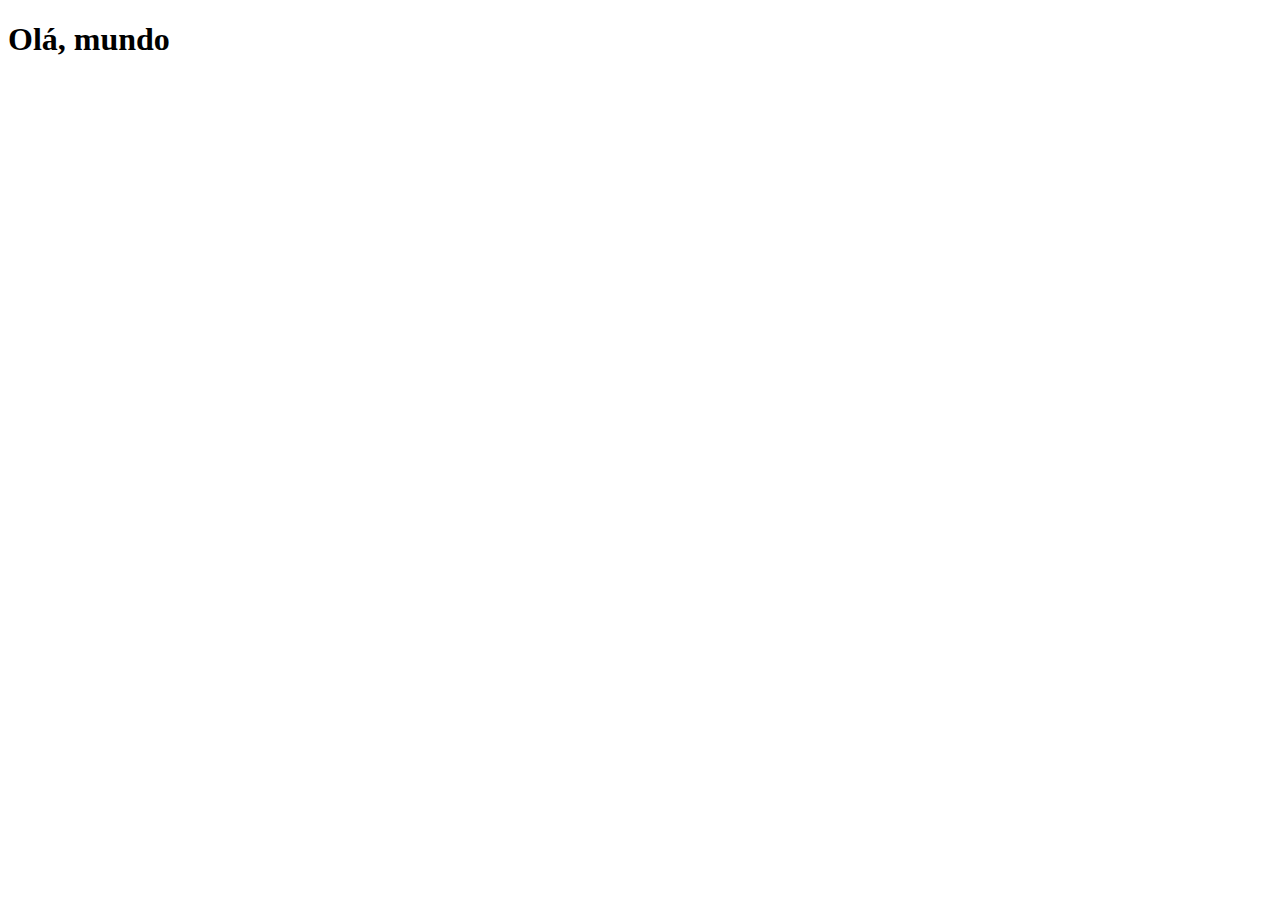
==== index.html @ 5f72be4c "Create index.html" ====
<!DOCTYPE html>
<html lang="pt-br">
<head>
    <meta charset="UTF-8">
    <meta http-equiv="X-UA-Compatible" content="IE=edge">
    <meta name="viewport" content="width=device-width, initial-scale=1.0">
    <title>Projeto Social</title>
    <link rel="shortcut icon" href="favicon.ico" type="image/x-icon">
</head>
<body>
    <h1>Olá, mundo</h1>
</body>
</html>
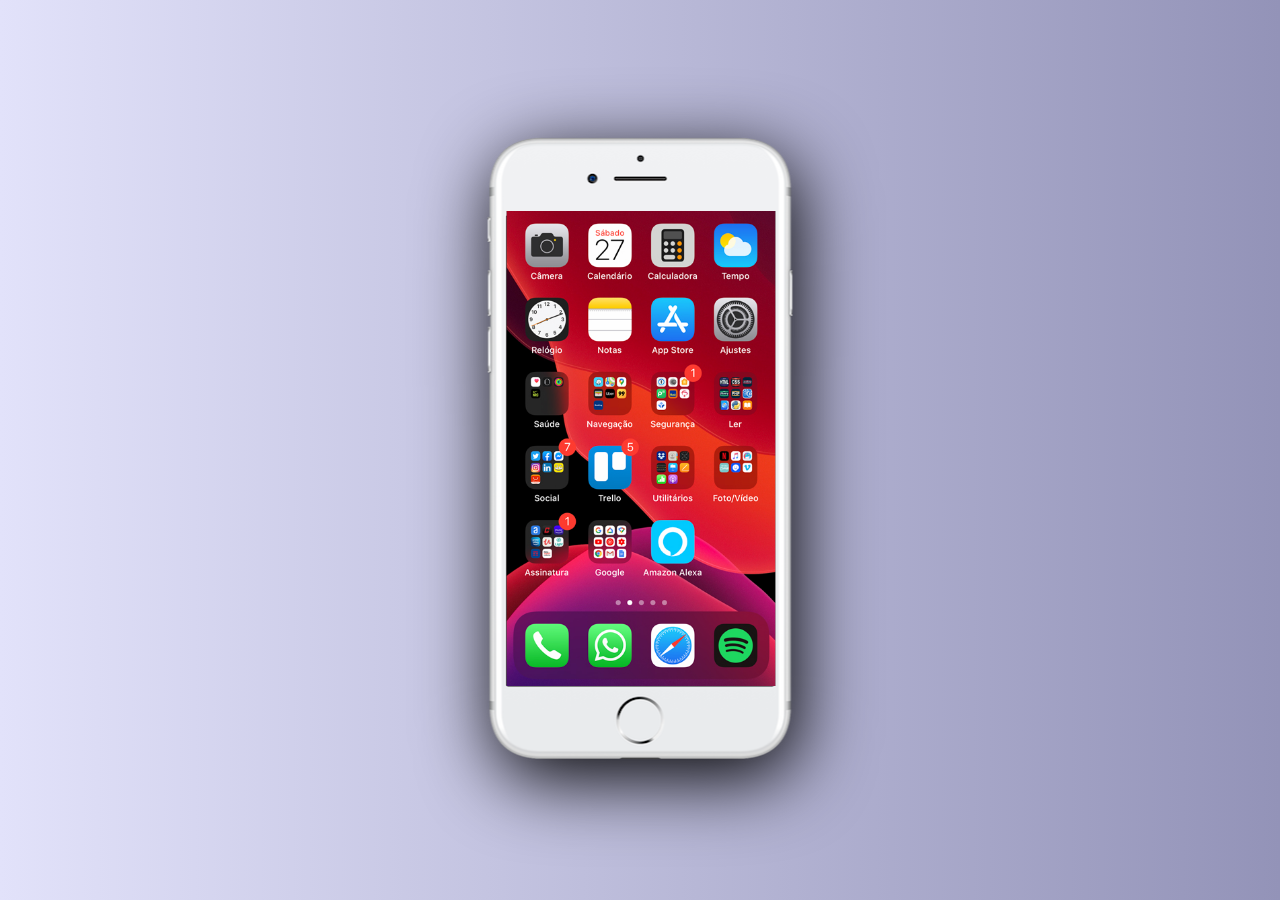
==== commit 20d794fe: "updateEx" ====
--- a/index.html
+++ b/index.html
@@ -6,8 +6,17 @@
     <meta name="viewport" content="width=device-width, initial-scale=1.0">
     <title>Projeto Social</title>
     <link rel="shortcut icon" href="favicon.ico" type="image/x-icon">
+    <link rel="stylesheet" href="styles/style.css">
 </head>
 <body>
-    <h1>Olá, mundo</h1>
+    <main>
+        <section id="telefone">
+            <iframe src="home.html" frameborder="0" name="tela" id="tela"></iframe>
+        </section>
+        <section id="redeslogo">
+
+        </section>
+
+    </main>
 </body>
 </html>--- a/styles/style.css
+++ b/styles/style.css
@@ -0,0 +1,45 @@
+@charset "UTF-8";
+
+*{
+    margin: 0;
+    padding: 0;
+}
+
+html, body{ 
+    width: 100vw;
+    height: 100vh;
+    
+}
+
+body{
+   background-image: linear-gradient(to right, rgb(226, 226, 250),rgb(147, 147, 184));
+}
+
+main{
+    position: relative;
+    height: 100vh;
+    
+}
+
+section#telefone{
+    position: absolute;
+    top: 50%;
+    left: 50%;
+    transform: translate(-50%, -50%);
+    background-color: aqua;
+    width: 311px;
+    height: 630px;
+    background: url('../imagens/frame-iphone.png') no-repeat;
+
+    filter: drop-shadow(6px 19px 37px black);
+}
+
+iframe{
+    position: relative;
+    top: 12%;
+    left: 7%;
+
+    width: 269px;
+    height: 475px;
+
+}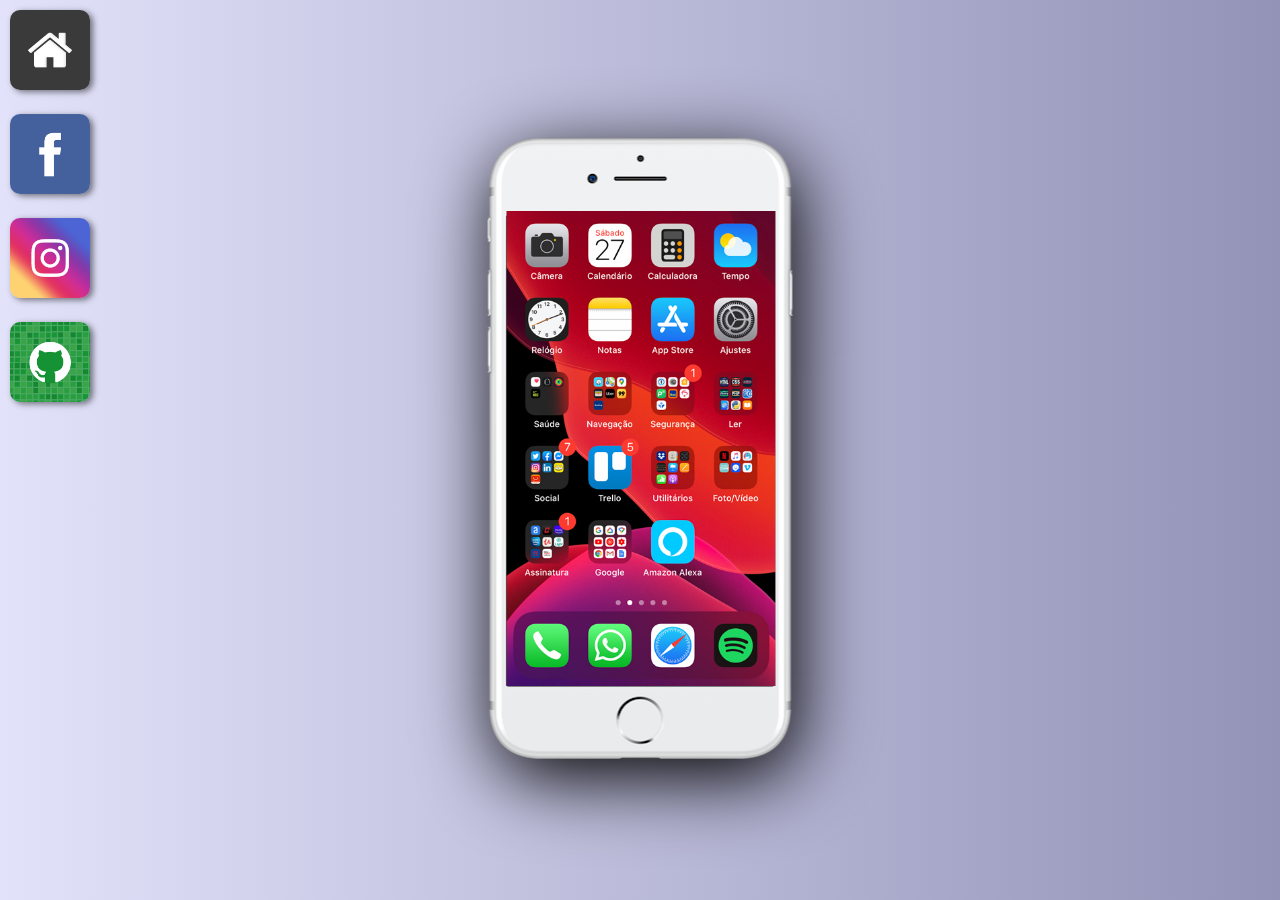
==== commit bb1fbaef: "update style" ====
--- a/index.html
+++ b/index.html
@@ -14,7 +14,14 @@
             <iframe src="home.html" frameborder="0" name="tela" id="tela"></iframe>
         </section>
         <section id="redeslogo">
+            <a href="#"><img src="imagens/logo-home.jpg" alt=""></a><br>
 
+            <a href="#"><img src="imagens/logo-facebook.jpg" alt=""></a><br>
+
+            <a href="#"><img src="imagens/logo-instagram.jpg" alt=""></a> <br>
+
+            <a href=""><img src="imagens/logo-github.jpg" alt=""></a>
+           
         </section>
 
     </main>
--- a/styles/style.css
+++ b/styles/style.css
@@ -42,4 +42,30 @@
     width: 269px;
     height: 475px;
 
-}+}
+
+section#redeslogo img{
+    
+    width: 50px;
+    margin: 10px;
+    border-radius: 10px;
+    box-shadow: 3px 2px 6px rgba(0, 0, 0, 0.507);
+    transition: all 0.5s;
+}
+
+section#redeslogo img:hover{
+    transform: scale(1.2);
+   
+}
+
+@media (min-width: 600px)
+{
+    section#redeslogo img{
+        width: 80px;
+        margin: 10px;
+    }
+
+
+
+}
+    
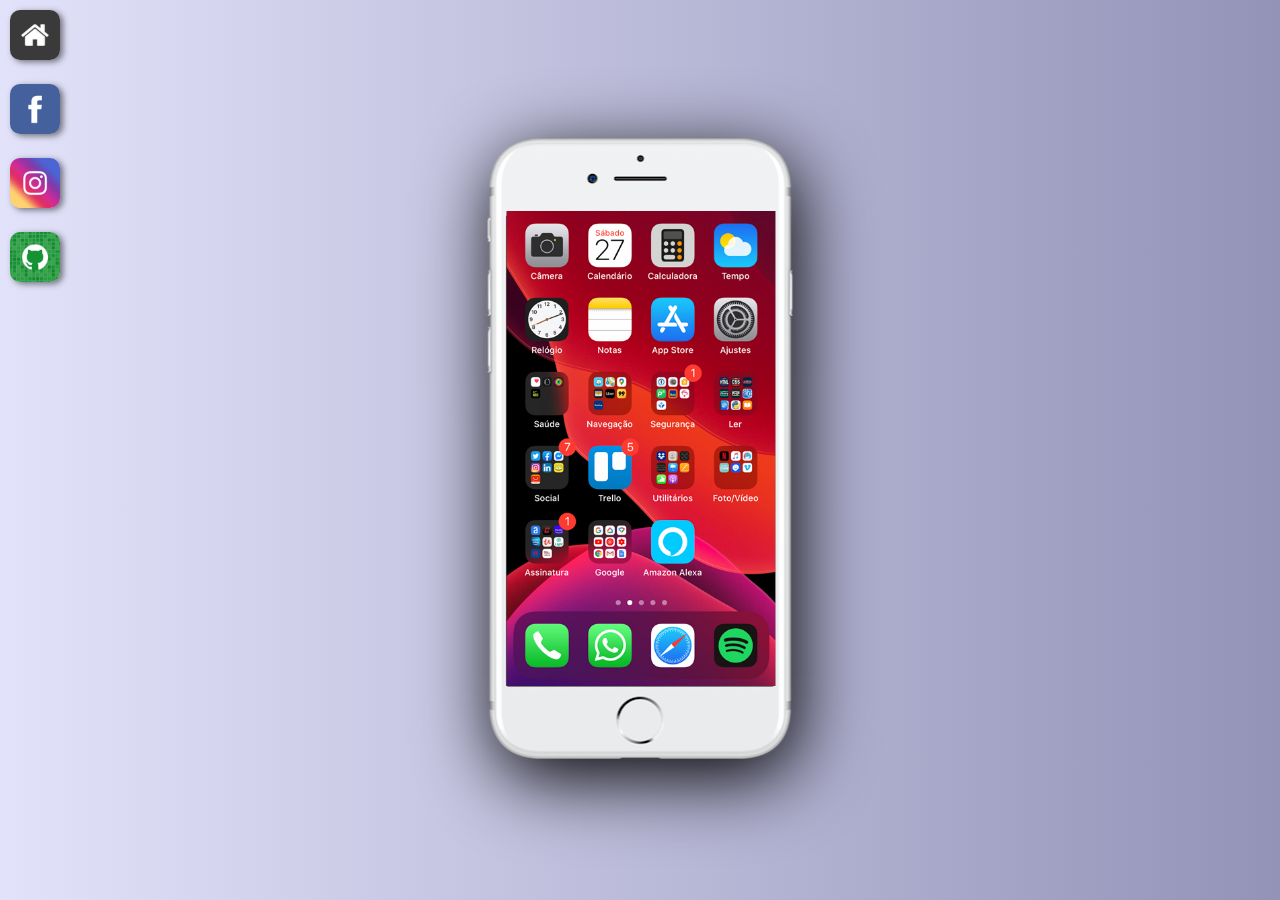
==== commit 100aaa15: "update" ====
--- a/index.html
+++ b/index.html
@@ -11,16 +11,20 @@
 <body>
     <main>
         <section id="telefone">
-            <iframe src="home.html" frameborder="0" name="tela" id="tela"></iframe>
+            <iframe src="paginas/home.html" frameborder="0" name="tela" id="tela">
+                Seu dispositivo não é compatível com esse recurso.
+            </iframe>
+            
         </section>
+        
         <section id="redeslogo">
-            <a href="#"><img src="imagens/logo-home.jpg" alt=""></a><br>
+            <a href="paginas/home.html" target="tela"><img src="imagens/logo-home.jpg" alt=""></a><br>
 
-            <a href="#"><img src="imagens/logo-facebook.jpg" alt=""></a><br>
+            <a href="paginas/facebook.html" target="tela"><img src="imagens/logo-facebook.jpg" alt="facebook"></a><br>
 
-            <a href="#"><img src="imagens/logo-instagram.jpg" alt=""></a> <br>
+            <a href="paginas/instagram.html" target="tela"><img src="imagens/logo-instagram.jpg" alt="Instagram"></a> <br>
 
-            <a href=""><img src="imagens/logo-github.jpg" alt=""></a>
+            <a href="paginas/git.html" target="tela"><img src="imagens/logo-github.jpg" alt="github-logo"></a>
            
         </section>
 
--- a/styles/style.css
+++ b/styles/style.css
@@ -58,14 +58,13 @@
    
 }
 
-@media (min-width: 600px)
+@media (max-width: 600px)
 {
     section#redeslogo img{
-        width: 80px;
+        width: 70px;
         margin: 10px;
     }
 
 
 
-}
-    
+}